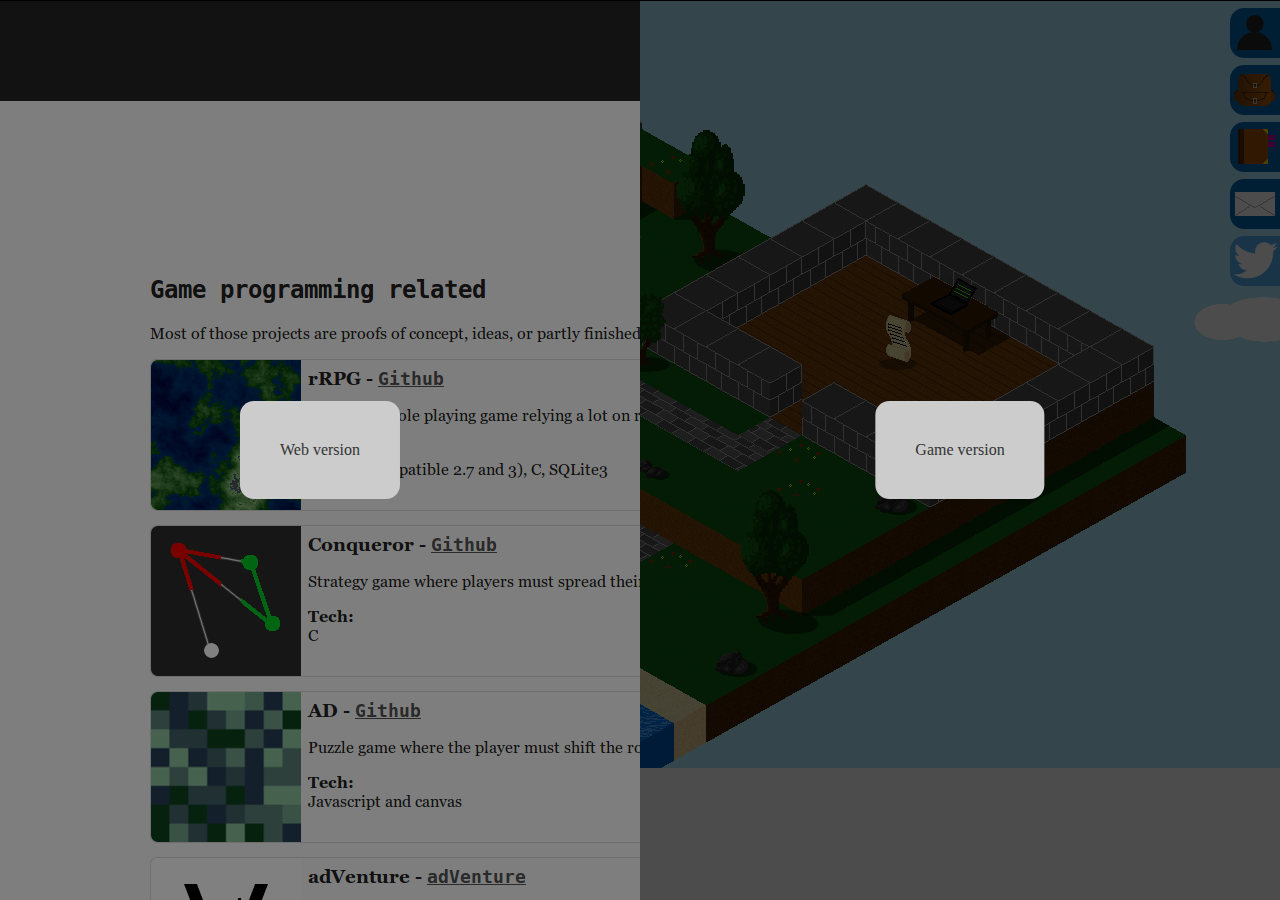
==== src/index.html @ a34cdd38 "landing page BG added" ====
<html>
	<head>
		<meta content="text/html;charset=utf-8" html-equiv="Content-Type">
		<meta content="utf-8" html-equiv="encoding">
		<meta name="description" content="Ghislain Rodrigues, enthusiastic programmer">
		<meta name="keywords" content="JavaScript,C,Python,Game programming,Math,Algorithms,Programming,Developer,Programmer,Web development,Web developer,Web programmer,Git,Github">
		<meta name="author" content="Ghislain Rodrigues">
		<style type="text/css">
			body {
				margin: 0;
				padding: 0;
				font-family: Georgia;
			}

			body > div {
				height: 100%;
				width: 50%;
				float: left;
				background-repeat: no-repeat;
				background-size: auto;
				position: relative;
			}

			@media (orientation: portrait) {
				body > div {
					height: 50%;
					width: 100%;
					clear: both;
				}
			}

			#website {
				background-image: url("images/landing-page/website.png");
				background-position: top left;
			}
			#game {
				background-image: url("images/landing-page/game.png");
				background-position: top right;
			}

			body > div a {
				background-color: rgba(0, 0, 0, 0.7);
				display: block;
				width: 100%;
				height: 100%;
				text-decoration: none;
				color: #333;
			}
			body > div a:hover {
				background-color: rgba(0, 0, 0, 0);
			}

			body > div a span {
				position: absolute;
				top: 50%;
				left: 50%;
				transform: translate(-50%, -50%);
				background-color: #ccc;
				padding: 40px;
				border-radius: 14px;
			}

		</style>
		<title>Ghislain Rodrigues, Web and software programmer</title>
	</head>
	<body>
		<div id="website">
			<a href="/home.html"><span>Web version</span></a>
		</div>
		<div id="game">
			<a href="/game/"><span>Game version</span></a>
		</div>
	</body>
</html>
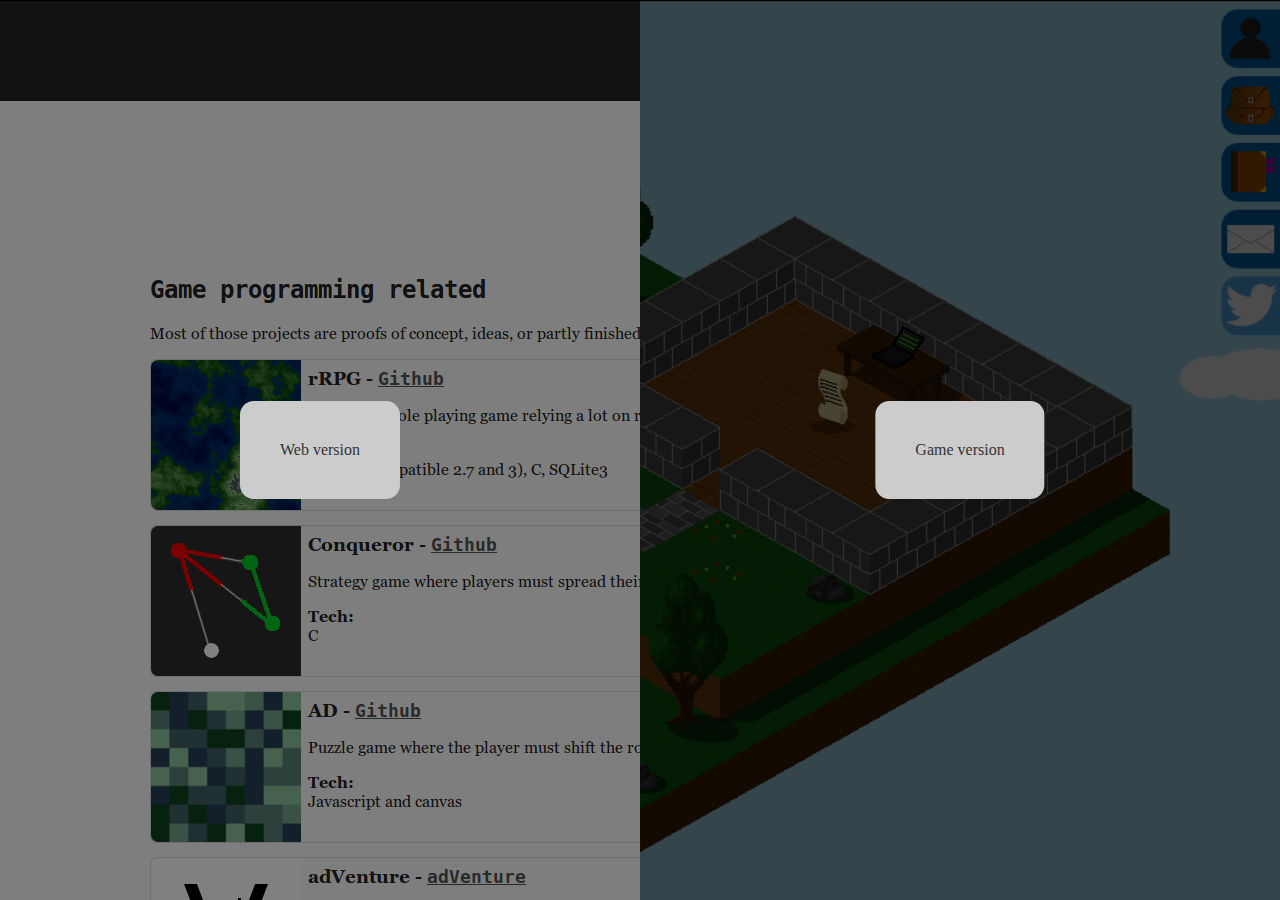
==== commit 5923eeef: "background size changed to always fit in the screen" ====
--- a/src/index.html
+++ b/src/index.html
@@ -19,6 +19,18 @@
 				background-repeat: no-repeat;
 				background-size: auto;
 				position: relative;
+			}
+
+			@media (min-height: 768px) {
+				#game {
+					background-size: auto 100%;
+				}
+			}
+
+			@media (min-height: 1080px) {
+				#website {
+					background-size: auto 100%;
+				}
 			}
 
 			@media (orientation: portrait) {
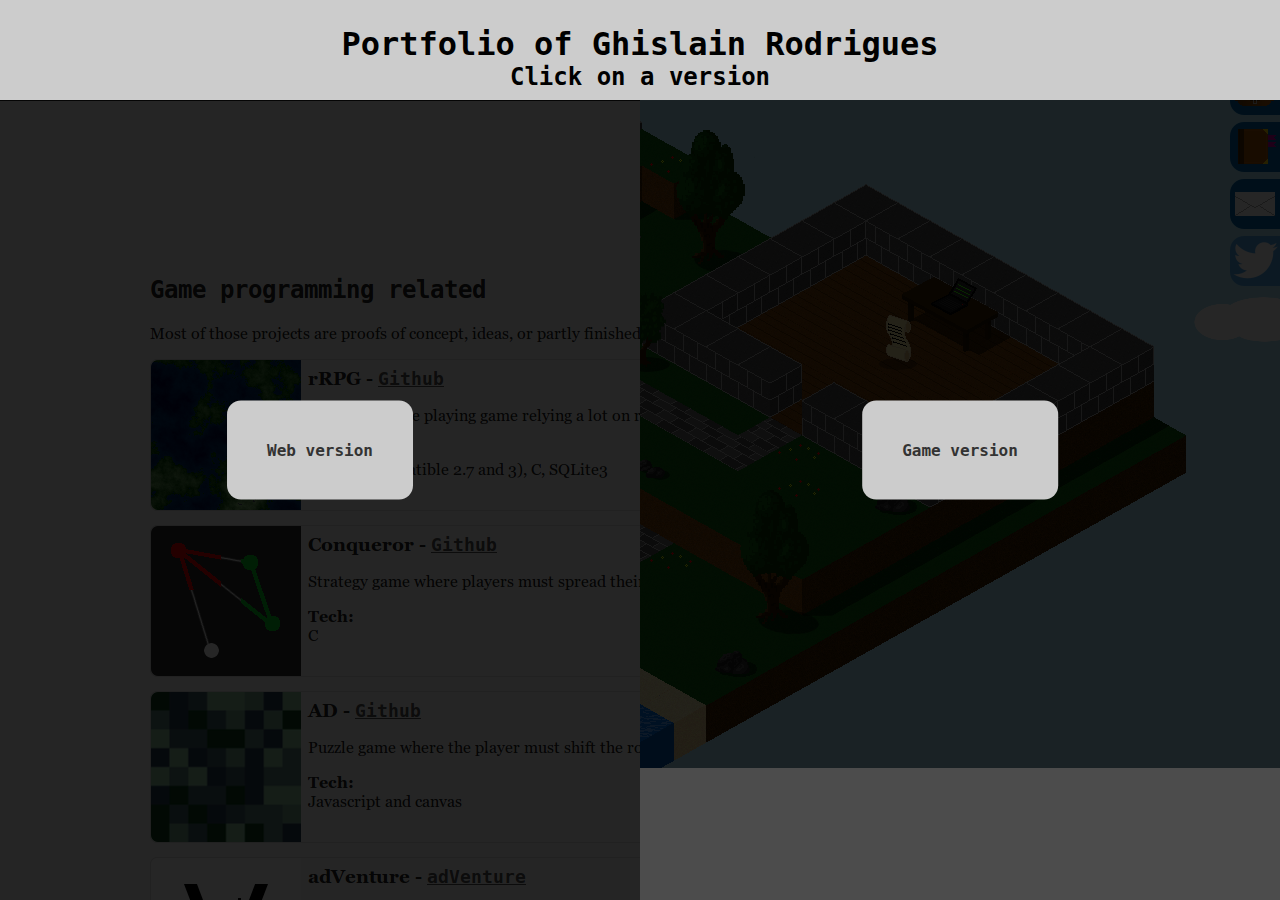
==== commit 9df7bbd2: "landing page style updated" ====
--- a/src/index.html
+++ b/src/index.html
@@ -5,77 +5,14 @@
 		<meta name="description" content="Ghislain Rodrigues, enthusiastic programmer">
 		<meta name="keywords" content="JavaScript,C,Python,Game programming,Math,Algorithms,Programming,Developer,Programmer,Web development,Web developer,Web programmer,Git,Github">
 		<meta name="author" content="Ghislain Rodrigues">
-		<style type="text/css">
-			body {
-				margin: 0;
-				padding: 0;
-				font-family: Georgia;
-			}
-
-			body > div {
-				height: 100%;
-				width: 50%;
-				float: left;
-				background-repeat: no-repeat;
-				background-size: auto;
-				position: relative;
-			}
-
-			@media (min-height: 768px) {
-				#game {
-					background-size: auto 100%;
-				}
-			}
-
-			@media (min-height: 1080px) {
-				#website {
-					background-size: auto 100%;
-				}
-			}
-
-			@media (orientation: portrait) {
-				body > div {
-					height: 50%;
-					width: 100%;
-					clear: both;
-				}
-			}
-
-			#website {
-				background-image: url("images/landing-page/website.png");
-				background-position: top left;
-			}
-			#game {
-				background-image: url("images/landing-page/game.png");
-				background-position: top right;
-			}
-
-			body > div a {
-				background-color: rgba(0, 0, 0, 0.7);
-				display: block;
-				width: 100%;
-				height: 100%;
-				text-decoration: none;
-				color: #333;
-			}
-			body > div a:hover {
-				background-color: rgba(0, 0, 0, 0);
-			}
-
-			body > div a span {
-				position: absolute;
-				top: 50%;
-				left: 50%;
-				transform: translate(-50%, -50%);
-				background-color: #ccc;
-				padding: 40px;
-				border-radius: 14px;
-			}
-
-		</style>
+		<link rel="stylesheet" type="text/css" media="screen" href="./css/landing-page.css" />
 		<title>Ghislain Rodrigues, Web and software programmer</title>
 	</head>
 	<body>
+		<h1 id="intro">
+			Portfolio of Ghislain Rodrigues
+			<p>Click on a version</p>
+		</h1>
 		<div id="website">
 			<a href="/home.html"><span>Web version</span></a>
 		</div>
--- a/src/css/landing-page.css
+++ b/src/css/landing-page.css
@@ -0,0 +1,112 @@
+body {
+	margin: 0;
+	padding: 0;
+	font-family: "Lucida Console", Monaco, monospace;
+	font-weight: bold;
+}
+
+#intro {
+	background-color: #ccc;
+	padding: 25px 0 9px 0;
+	width: 100%;
+	position: absolute;
+	left: 0;
+	top: 0;
+	text-align: center;
+	z-index: 10;
+	margin: 0;
+	font-size: 24pt;
+}
+
+#intro p {
+	margin: 0;
+	padding: 0;
+	font-size: 18pt;
+}
+
+body > div {
+	background-repeat: no-repeat;
+	background-size: auto;
+	position: relative;
+}
+
+#website {
+	background-image: url("../images/landing-page/website.png");
+	background-position: top left;
+}
+
+#game {
+	background-image: url("../images/landing-page/game.png");
+	background-position: top right;
+}
+
+body > div a {
+	background-color: rgba(0, 0, 0, 0.7);
+	display: block;
+	width: 100%;
+	height: 100%;
+	text-decoration: none;
+	color: #333;
+}
+
+body > div a:hover {
+	background-color: rgba(0, 0, 0, 0);
+}
+
+body > div a span {
+	background-color: #ccc;
+	padding: 40px;
+	border-radius: 14px;
+	display: block;
+	text-align: center;
+	position: absolute;
+	top: 50%;
+	left: 50%;
+	transform: translate(-50%, -50%);
+}
+
+@media (min-width: 400px), (orientation: landscape) {
+	body > div {
+		height: 100%;
+		width: 50%;
+		float: left;
+	}
+}
+
+@media (max-width: 399px) and (max-height: 299px), (orientation: portrait) {
+	#intro {
+		position: static;
+	}
+
+	body > div {
+		height: 50%;
+		width: 100%;
+	}
+}
+
+@media (max-width: 399px) and (max-height: 499px) {
+	body > div {
+		background: none !important;
+		height: 50%;
+		width: 100%;
+	}
+
+	body > div, body > div a {
+		height: auto;
+		padding: 14px 0;
+		text-align: center;
+	}
+
+	body > div a span {
+		display: inline-block;
+		padding: 10px;
+		position: static;
+		transform: none;
+	}
+}
+
+@media (max-width: 599px) and (max-height: 399px), (min-width: 390px) and (max-height: 319px) {
+	#intro {
+		position: static;
+	}
+}
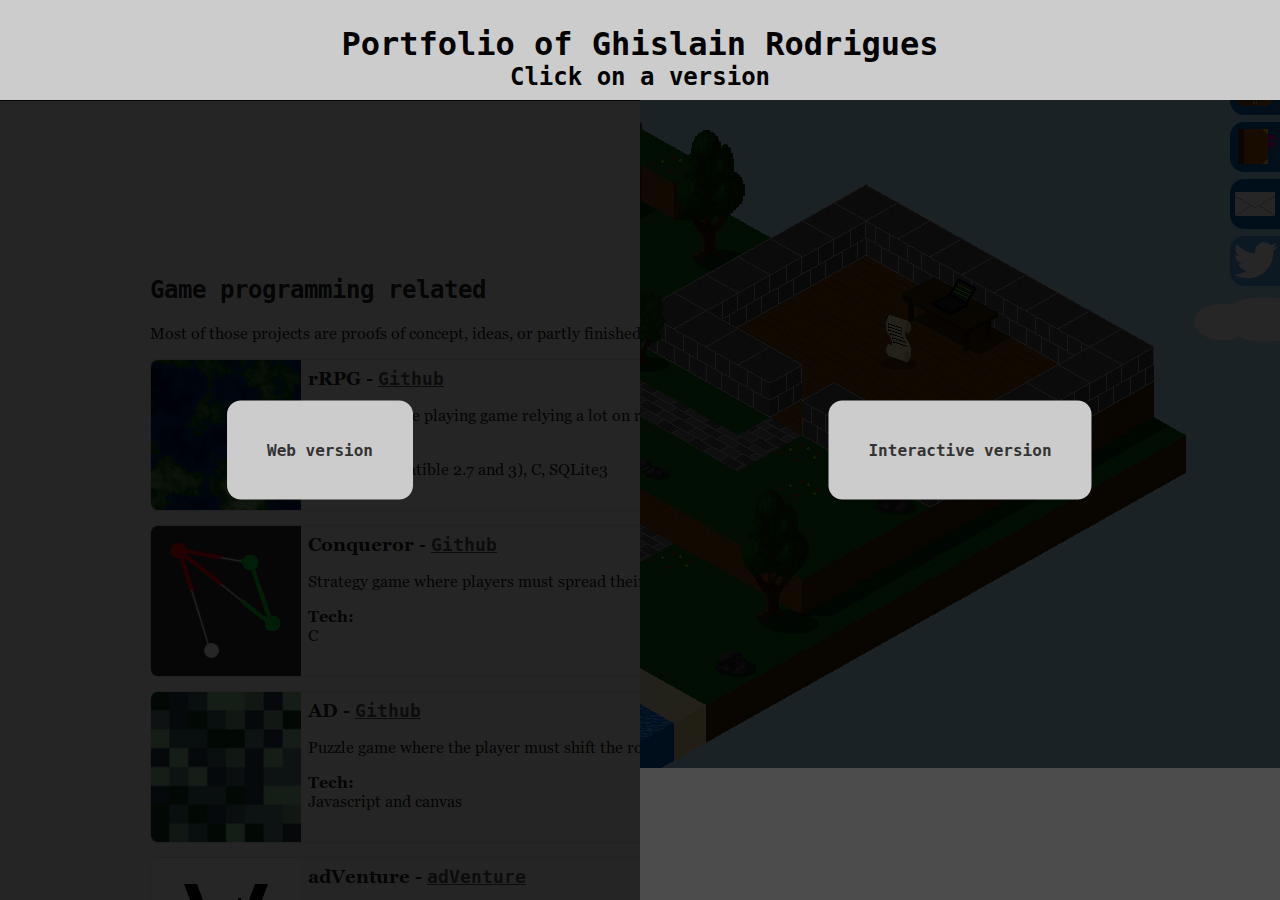
==== commit cdcb87cc: "relative links used" ====
--- a/src/index.html
+++ b/src/index.html
@@ -2,8 +2,8 @@
 	<head>
 		<meta content="text/html;charset=utf-8" html-equiv="Content-Type">
 		<meta content="utf-8" html-equiv="encoding">
-		<meta name="description" content="Ghislain Rodrigues, enthusiastic programmer">
-		<meta name="keywords" content="JavaScript,C,Python,Game programming,Math,Algorithms,Programming,Developer,Programmer,Web development,Web developer,Web programmer,Git,Github">
+		<meta name="description" content="Ghislain Rodrigues, Web and software programmer">
+		<meta name="keywords" content="JavaScript,C,Python,Game programming,Math,Algorithms,Programming,Developer,Programmer,Web development,Web developer,Web programmer,Git,Github,interactive CV">
 		<meta name="author" content="Ghislain Rodrigues">
 		<link rel="stylesheet" type="text/css" media="screen" href="./css/landing-page.css" />
 		<title>Ghislain Rodrigues, Web and software programmer</title>
@@ -14,10 +14,10 @@
 			<p>Click on a version</p>
 		</h1>
 		<div id="website">
-			<a href="/home.html"><span>Web version</span></a>
+			<a href="./home.html"><span>Web version</span></a>
 		</div>
 		<div id="game">
-			<a href="/game/"><span>Game version</span></a>
+			<a href="./game/"><span>Interactive version</span></a>
 		</div>
 	</body>
 </html>
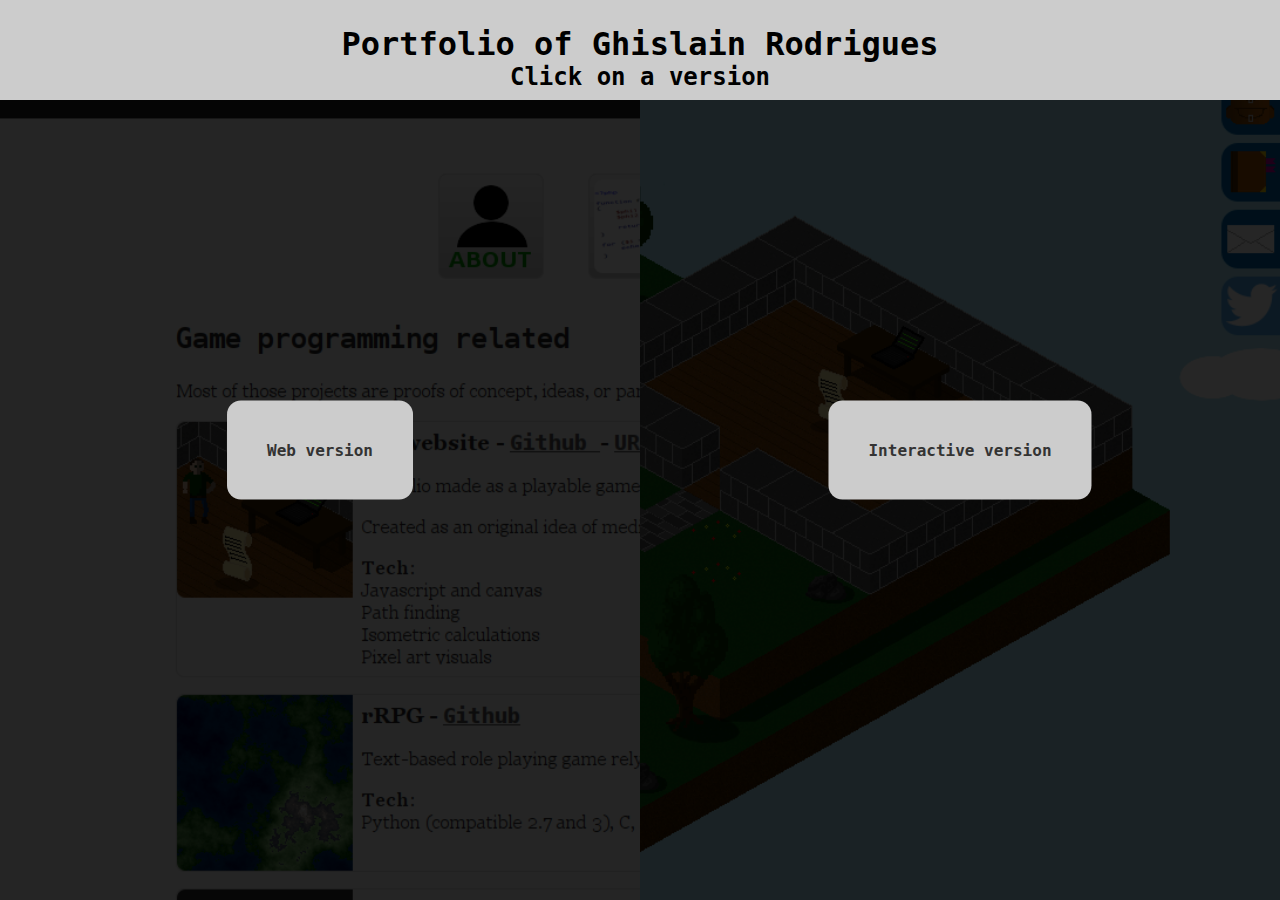
==== commit 0931e6cf: "viewport meta added for the landing page" ====
--- a/src/index.html
+++ b/src/index.html
@@ -5,6 +5,7 @@
 		<meta name="description" content="Ghislain Rodrigues, Web and software programmer">
 		<meta name="keywords" content="JavaScript,C,Python,Game programming,Math,Algorithms,Programming,Developer,Programmer,Web development,Web developer,Web programmer,Git,Github,interactive CV">
 		<meta name="author" content="Ghislain Rodrigues">
+		<meta name="viewport" content="width=device-width, initial-scale=1"/>
 		<link rel="stylesheet" type="text/css" media="screen" href="./css/landing-page.css" />
 		<title>Ghislain Rodrigues, Web and software programmer</title>
 	</head>
--- a/src/css/landing-page.css
+++ b/src/css/landing-page.css
@@ -110,3 +110,9 @@
 		position: static;
 	}
 }
+
+@media (min-height: 768px) {
+	#website, #game {
+		background-size: auto 100%;
+	}
+}
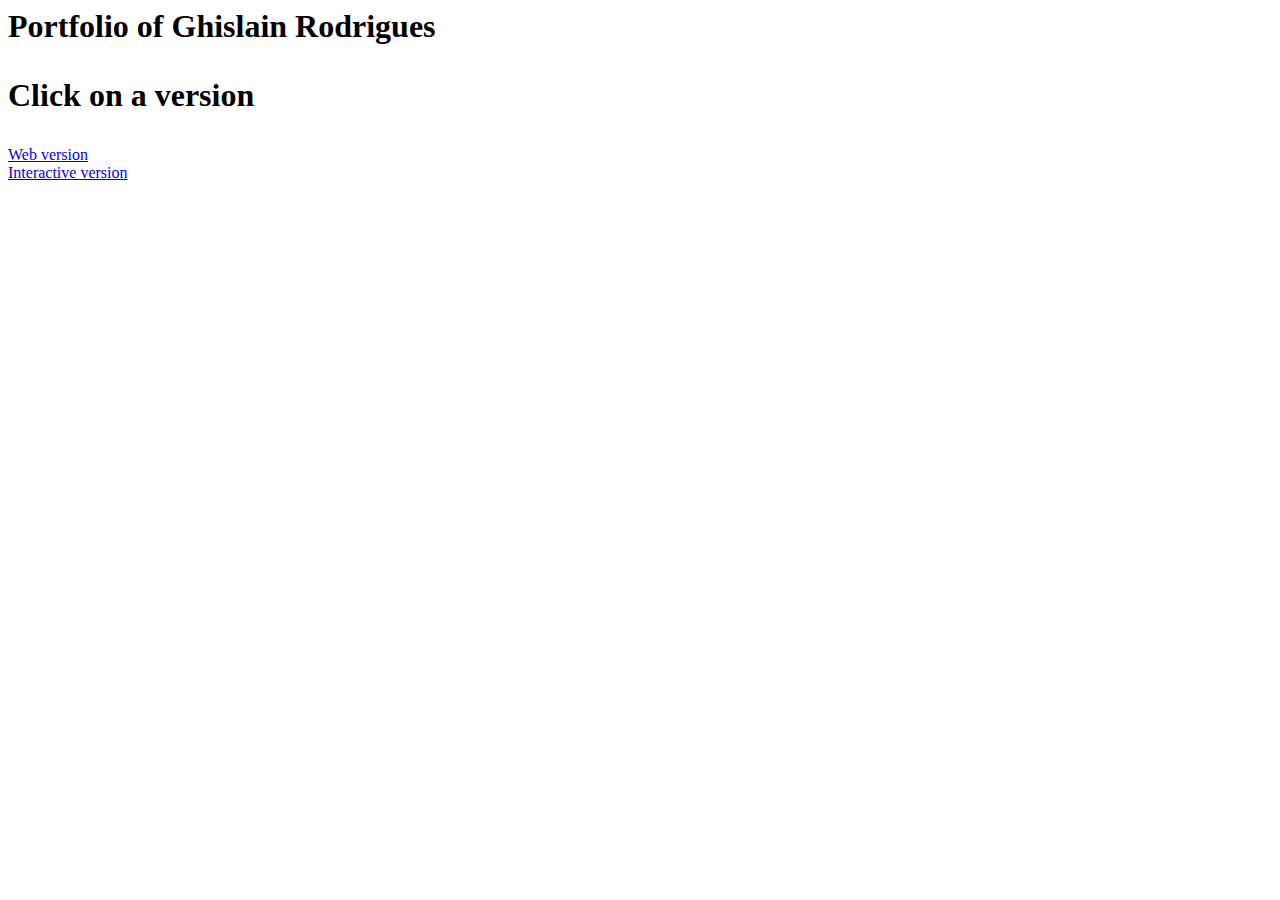
==== commit ec4e7883: "css path fixed" ====
--- a/src/index.html
+++ b/src/index.html
@@ -6,7 +6,7 @@
 		<meta name="keywords" content="JavaScript,C,Python,Game programming,Math,Algorithms,Programming,Developer,Programmer,Web development,Web developer,Web programmer,Git,Github,interactive CV">
 		<meta name="author" content="Ghislain Rodrigues">
 		<meta name="viewport" content="width=device-width, initial-scale=1"/>
-		<link rel="stylesheet" type="text/css" media="screen" href="./css/landing-page.css" />
+		<link rel="stylesheet" type="text/css" media="screen" href="/css/landing-page.css" />
 		<title>Ghislain Rodrigues, Web and software programmer</title>
 	</head>
 	<body>
@@ -18,7 +18,7 @@
 			<a href="./home.html"><span>Web version</span></a>
 		</div>
 		<div id="game">
-			<a href="./game/"><span>Interactive version</span></a>
+			<a href="./interactive/"><span>Interactive version</span></a>
 		</div>
 	</body>
 </html>
